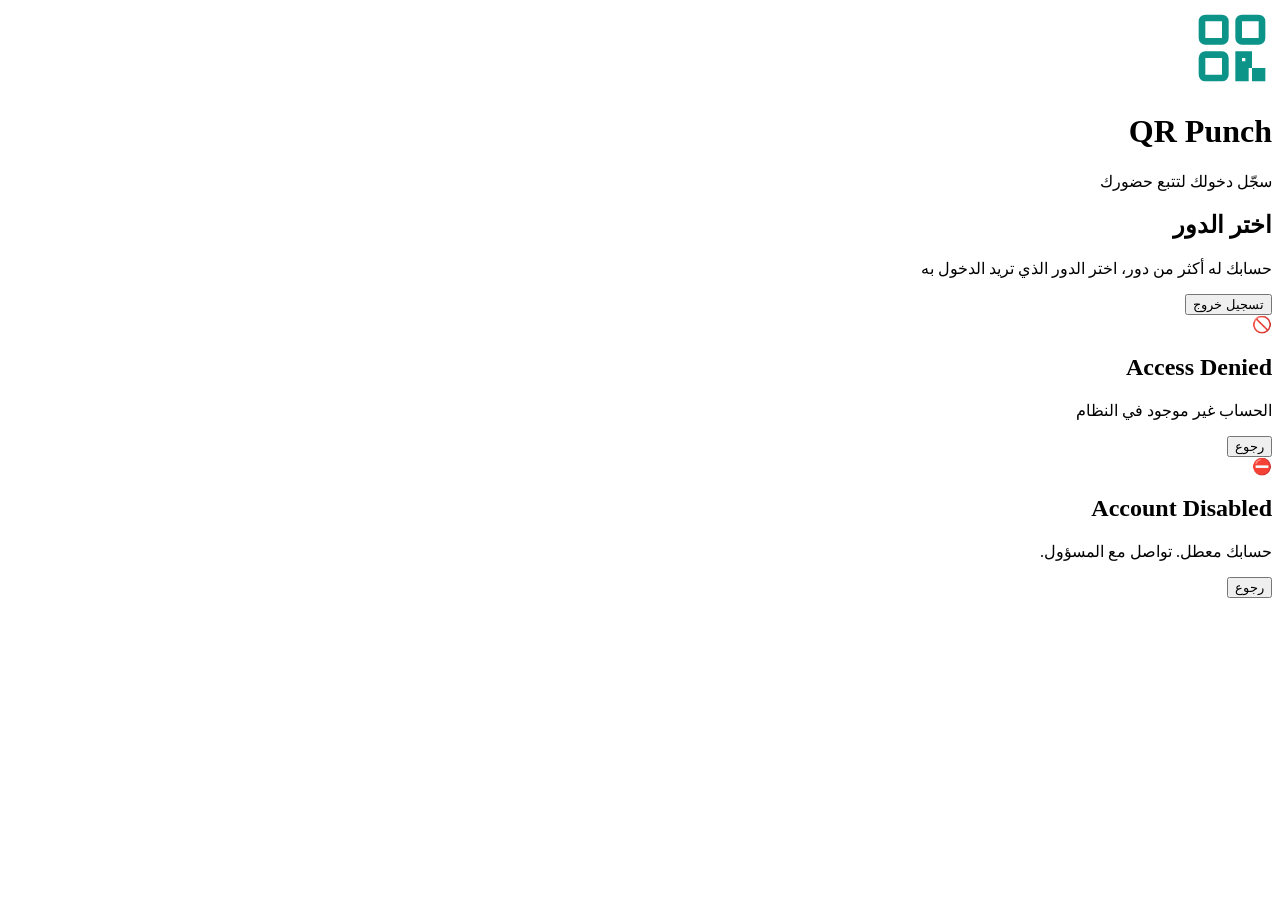
==== index.html @ 3b3a9d01 "Initial frontend" ====
<!DOCTYPE html>
<html lang="ar" dir="rtl">
<head>
  <meta charset="UTF-8" />
  <meta name="viewport" content="width=device-width, initial-scale=1.0" />
  <title>نظام تسجيل الحضور</title>
  <link rel="stylesheet" href="css/style.css" />
  <script src="https://accounts.google.com/gsi/client" async defer></script>
</head>
<body>

  <!-- شاشة تسجيل الدخول -->
  <div id="loginScreen" class="screen active">
    <div class="login-card">
      <div class="logo">
        <svg width="80" height="80" viewBox="0 0 24 24" fill="none" stroke="#0d9488" stroke-width="2">
          <rect x="3" y="3" width="7" height="7" rx="1"/>
          <rect x="14" y="3" width="7" height="7" rx="1"/>
          <rect x="3" y="14" width="7" height="7" rx="1"/>
          <path d="M14 14h3v3h-3zM19 19h2v2h-2zM14 19h2v2h-2z"/>
        </svg>
      </div>
      <h1>QR Punch</h1>
      <p class="subtitle">سجّل دخولك لتتبع حضورك</p>

      <div id="g_id_onload"
           data-client_id=""
           data-callback="handleCredentialResponse"
           data-auto_prompt="false">
      </div>
      <div class="g_id_signin"
           data-type="standard"
           data-size="large"
           data-theme="outline"
           data-text="signin_with"
           data-shape="rectangular"
           data-logo_alignment="left">
      </div>

      <div id="loginMessage" class="message"></div>
    </div>
  </div>

  <!-- شاشة اختيار الدور -->
  <div id="roleScreen" class="screen">
    <div class="role-card">
      <h2>اختر الدور</h2>
      <p class="subtitle">حسابك له أكثر من دور، اختر الدور الذي تريد الدخول به</p>
      <div id="rolesList" class="roles-list"></div>
      <button id="logoutBtn" class="btn-secondary">تسجيل خروج</button>
    </div>
  </div>

  <!-- شاشة رفض الدخول -->
  <div id="deniedScreen" class="screen">
    <div class="denied-card">
      <div class="denied-icon">🚫</div>
      <h2>Access Denied</h2>
      <p id="deniedMessage">الحساب غير موجود في النظام</p>
      <button onclick="location.reload()" class="btn-primary">رجوع</button>
    </div>
  </div>

  <!-- شاشة تعطيل الحساب -->
  <div id="disabledScreen" class="screen">
    <div class="denied-card">
      <div class="denied-icon">⛔</div>
      <h2>Account Disabled</h2>
      <p>حسابك معطل. تواصل مع المسؤول.</p>
      <button onclick="location.reload()" class="btn-primary">رجوع</button>
    </div>
  </div>

  <script src="js/config.js"></script>
  <script src="js/auth.js"></script>
  <script src="js/app.js"></script>
</body>
</html>
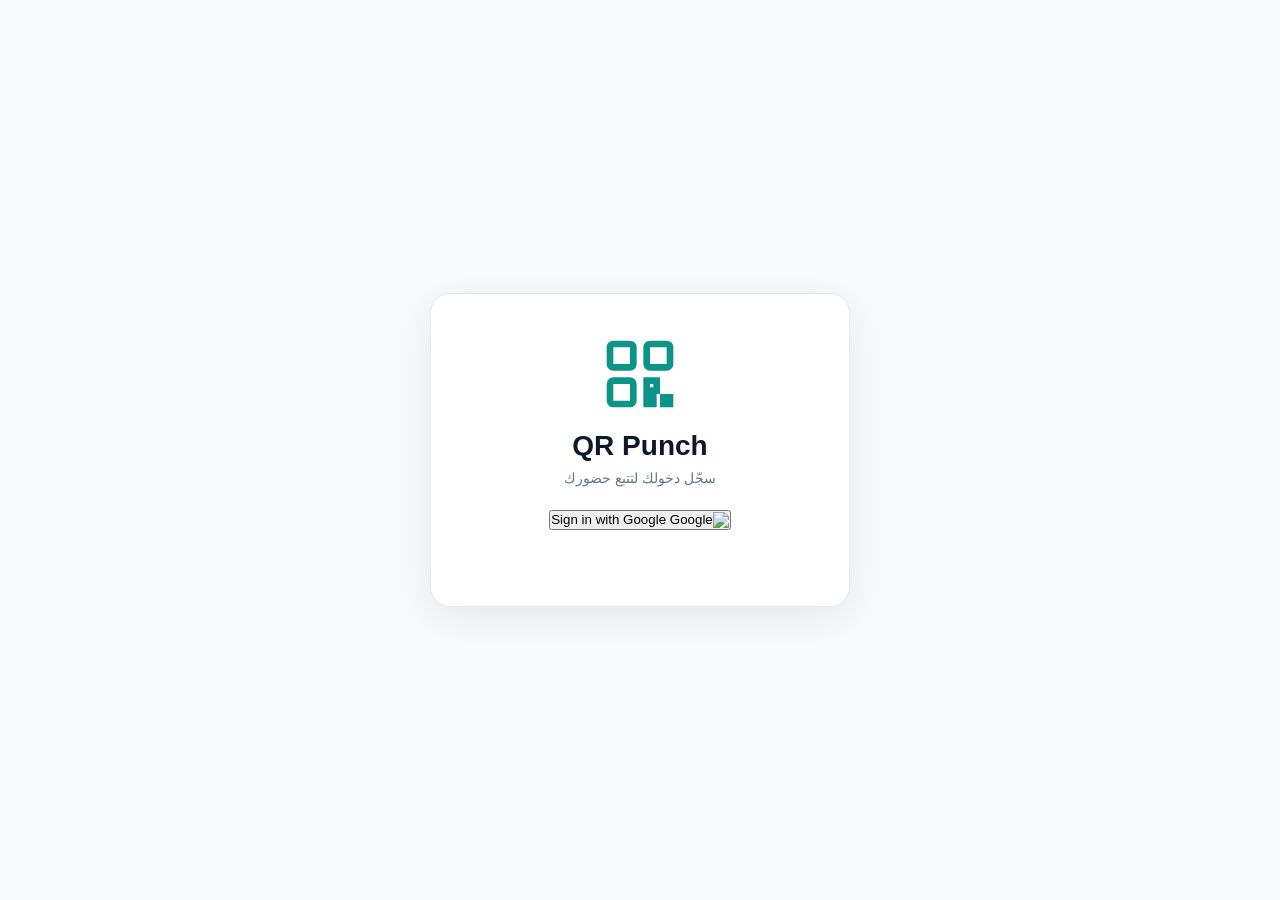
==== commit 68430c31: "Update index.html" ====
--- a/index.html
+++ b/index.html
@@ -4,8 +4,8 @@
   <meta charset="UTF-8" />
   <meta name="viewport" content="width=device-width, initial-scale=1.0" />
   <title>نظام تسجيل الحضور</title>
+  <link rel="icon" href="data:,">
   <link rel="stylesheet" href="css/style.css" />
-  <script src="https://accounts.google.com/gsi/client" async defer></script>
 </head>
 <body>
 
@@ -23,19 +23,10 @@
       <h1>QR Punch</h1>
       <p class="subtitle">سجّل دخولك لتتبع حضورك</p>
 
-      <div id="g_id_onload"
-           data-client_id=""
-           data-callback="handleCredentialResponse"
-           data-auto_prompt="false">
-      </div>
-      <div class="g_id_signin"
-           data-type="standard"
-           data-size="large"
-           data-theme="outline"
-           data-text="signin_with"
-           data-shape="rectangular"
-           data-logo_alignment="left">
-      </div>
+      <button id="googleSignInBtn" class="google-btn">
+        <img src="https://www.gstatic.com/firebasejs/ui/2.0.0/images/auth/google.svg" alt="Google" width="20" height="20">
+        Sign in with Google
+      </button>
 
       <div id="loginMessage" class="message"></div>
     </div>
@@ -71,8 +62,8 @@
     </div>
   </div>
 
-  <script src="js/config.js"></script>
-  <script src="js/auth.js"></script>
-  <script src="js/app.js"></script>
+  <!-- Firebase SDK + Config -->
+  <script type="module" src="js/firebase-config.js"></script>
+  <script type="module" src="js/auth.js"></script>
 </body>
-</html>+</html>
--- a/css/style.css
+++ b/css/style.css
@@ -0,0 +1,159 @@
+:root {
+  --primary: #475569;
+  --primary-hover: #334155;
+  --accent: #0d9488;
+  --bg: #f8fafc;
+  --card-bg: #ffffff;
+  --text: #0f172a;
+  --text-muted: #64748b;
+  --border: #e2e8f0;
+  --sidebar-bg: #1e293b;
+  --sidebar-text: #cbd5e1;
+  --sidebar-active: #475569;
+}
+
+* {
+  box-sizing: border-box;
+  margin: 0;
+  padding: 0;
+  font-family: 'Segoe UI', Tahoma, sans-serif;
+}
+
+body {
+  background: var(--bg);
+  color: var(--text);
+  min-height: 100vh;
+  display: flex;
+  align-items: center;
+  justify-content: center;
+}
+
+.screen {
+  display: none;
+  width: 100%;
+  padding: 20px;
+}
+
+.screen.active {
+  display: flex;
+  justify-content: center;
+  align-items: center;
+}
+
+.login-card, .role-card, .denied-card {
+  background: var(--card-bg);
+  border: 1px solid var(--border);
+  border-radius: 20px;
+  padding: 40px 32px;
+  max-width: 420px;
+  width: 100%;
+  box-shadow: 0 10px 40px rgba(0,0,0,0.08);
+  text-align: center;
+}
+
+.logo {
+  display: flex;
+  justify-content: center;
+  margin-bottom: 16px;
+}
+
+h1 {
+  color: var(--text);
+  font-size: 28px;
+  margin-bottom: 8px;
+}
+
+h2 {
+  color: var(--text);
+  font-size: 22px;
+  margin-bottom: 8px;
+}
+
+.subtitle {
+  color: var(--text-muted);
+  font-size: 14px;
+  margin-bottom: 24px;
+}
+
+.g_id_signin {
+  display: flex;
+  justify-content: center;
+  margin: 20px 0;
+}
+
+.message {
+  margin-top: 16px;
+  font-size: 14px;
+  min-height: 20px;
+}
+
+.message.error {
+  color: #dc2626;
+}
+
+.message.success {
+  color: #059669;
+}
+
+.roles-list {
+  display: flex;
+  flex-direction: column;
+  gap: 12px;
+  margin: 24px 0;
+}
+
+.role-btn {
+  padding: 16px;
+  border: 2px solid var(--border);
+  border-radius: 12px;
+  background: var(--card-bg);
+  cursor: pointer;
+  font-size: 16px;
+  font-weight: 600;
+  color: var(--text);
+  transition: all 0.2s;
+  display: flex;
+  align-items: center;
+  gap: 12px;
+  justify-content: center;
+}
+
+.role-btn:hover {
+  border-color: var(--primary);
+  background: var(--bg);
+  color: var(--primary);
+}
+
+.role-btn .role-icon {
+  font-size: 20px;
+}
+
+.btn-primary, .btn-secondary {
+  padding: 12px 24px;
+  border-radius: 10px;
+  border: none;
+  cursor: pointer;
+  font-size: 15px;
+  font-weight: 600;
+  margin-top: 16px;
+}
+
+.btn-primary {
+  background: var(--primary);
+  color: #fff;
+}
+
+.btn-primary:hover {
+  background: var(--primary-hover);
+}
+
+.btn-secondary {
+  background: var(--bg);
+  color: var(--text);
+  border: 1px solid var(--border);
+}
+
+.denied-icon {
+  font-size: 60px;
+  margin-bottom: 16px;
+}
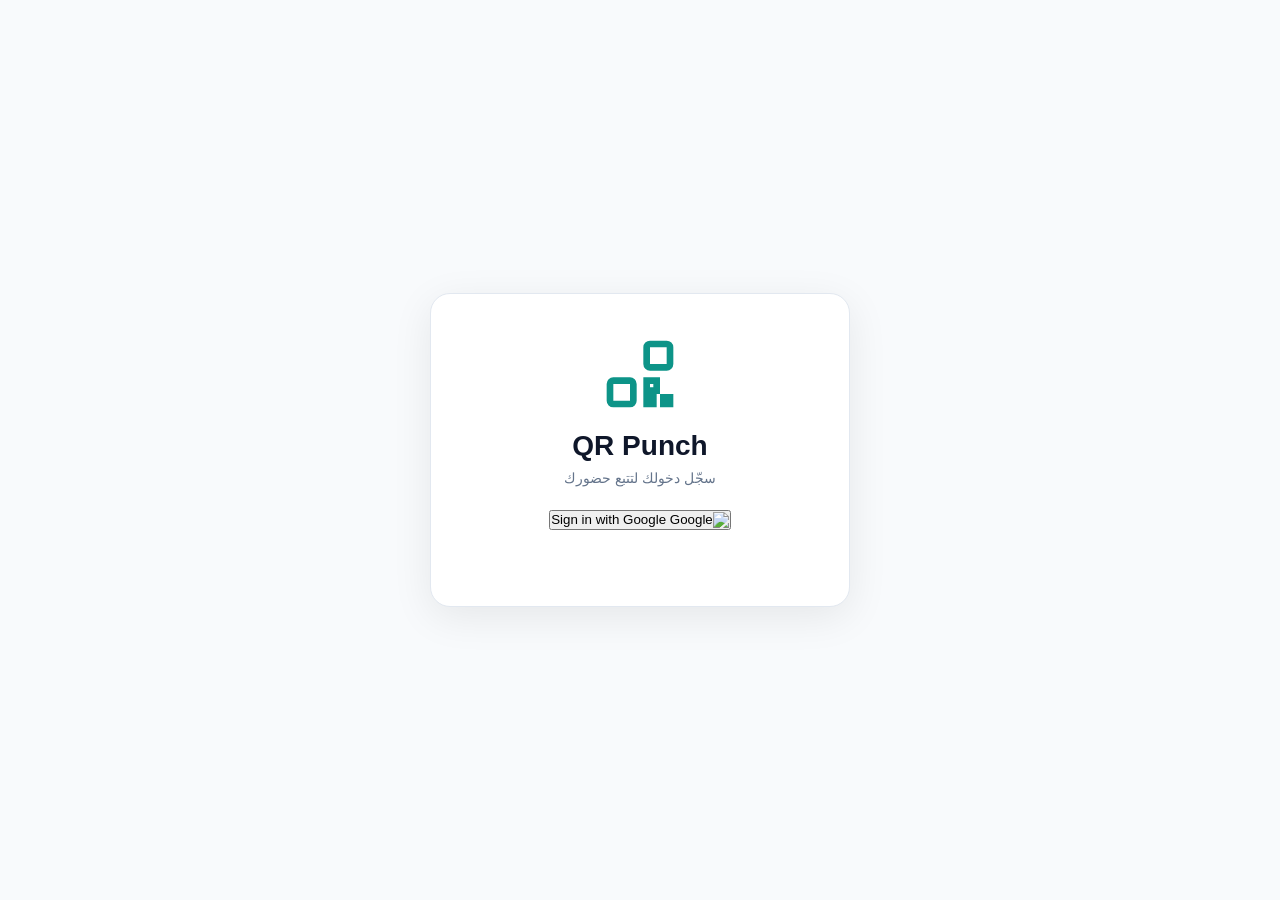
==== commit 5a7cc1eb: "Update index.html" ====
--- a/index.html
+++ b/index.html
@@ -14,7 +14,6 @@
     <div class="login-card">
       <div class="logo">
         <svg width="80" height="80" viewBox="0 0 24 24" fill="none" stroke="#0d9488" stroke-width="2">
-          <rect x="3" y="3" width="7" height="7" rx="1"/>
           <rect x="14" y="3" width="7" height="7" rx="1"/>
           <rect x="3" y="14" width="7" height="7" rx="1"/>
           <path d="M14 14h3v3h-3zM19 19h2v2h-2zM14 19h2v2h-2z"/>
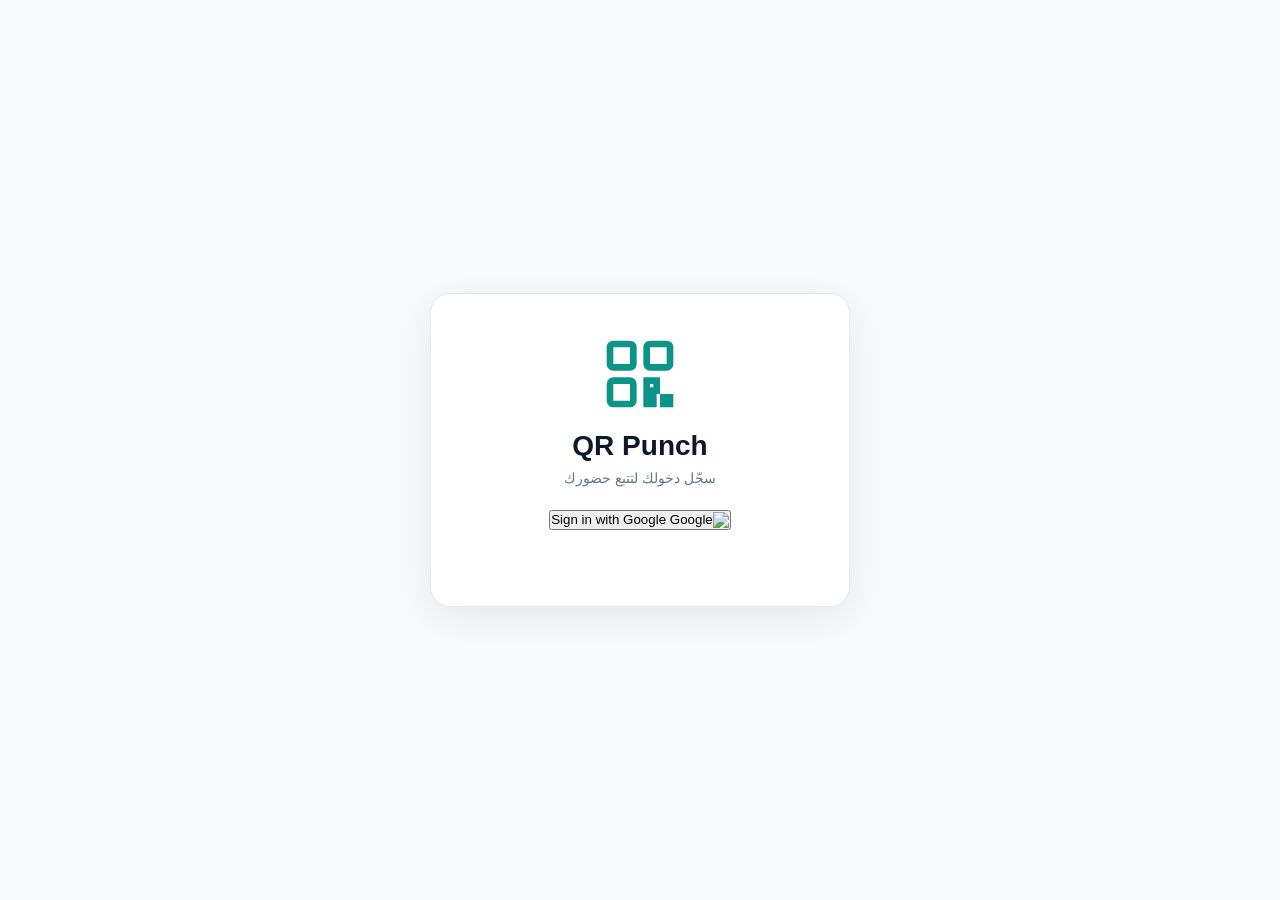
==== commit 6212f026: "step 3.1: Firebase SDK in index.html" ====
--- a/index.html
+++ b/index.html
@@ -14,6 +14,7 @@
     <div class="login-card">
       <div class="logo">
         <svg width="80" height="80" viewBox="0 0 24 24" fill="none" stroke="#0d9488" stroke-width="2">
+          <rect x="3" y="3" width="7" height="7" rx="1"/>
           <rect x="14" y="3" width="7" height="7" rx="1"/>
           <rect x="3" y="14" width="7" height="7" rx="1"/>
           <path d="M14 14h3v3h-3zM19 19h2v2h-2zM14 19h2v2h-2z"/>
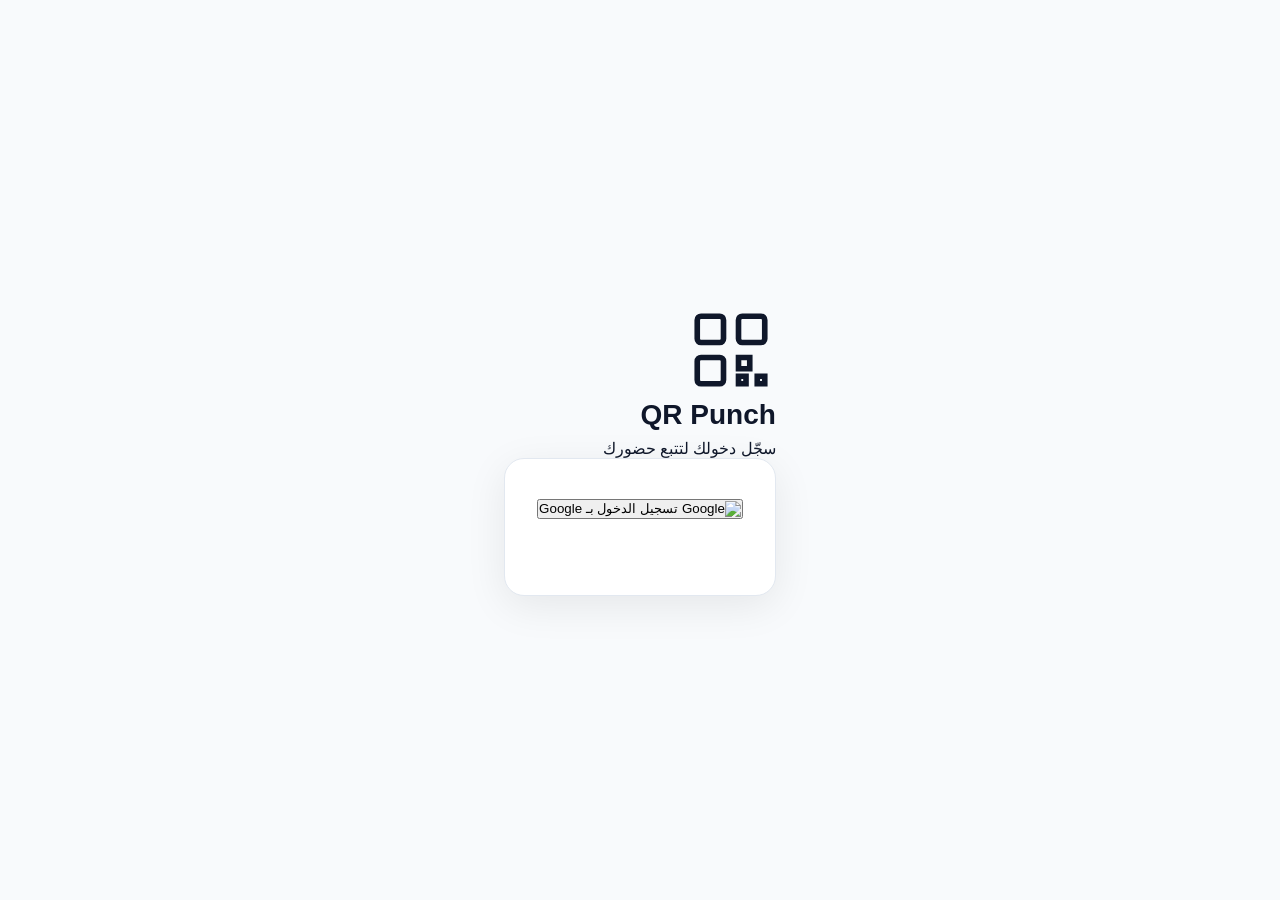
==== commit ceed6338: "Update index.html" ====
--- a/index.html
+++ b/index.html
@@ -9,40 +9,56 @@
 </head>
 <body>
 
-  <!-- شاشة تسجيل الدخول -->
+  <!-- ═══ الخلفية ═══ -->
+  <div class="bg-image" id="bgImage"></div>
+  <div class="bg-overlay"></div>
+
+  <!-- ═══ شاشة تسجيل الدخول ═══ -->
   <div id="loginScreen" class="screen active">
-    <div class="login-card">
-      <div class="logo">
-        <svg width="80" height="80" viewBox="0 0 24 24" fill="none" stroke="#0d9488" stroke-width="2">
-          <rect x="3" y="3" width="7" height="7" rx="1"/>
-          <rect x="14" y="3" width="7" height="7" rx="1"/>
-          <rect x="3" y="14" width="7" height="7" rx="1"/>
-          <path d="M14 14h3v3h-3zM19 19h2v2h-2zM14 19h2v2h-2z"/>
-        </svg>
+    <div class="login-wrapper">
+
+      <!-- ═══ اللوجو + اسم المؤسسة ═══ -->
+      <div class="brand-area">
+        <div class="brand-logo" id="brandLogo">
+          <!-- اللوجو الافتراضي (SVG) — يتشال لو في لوجو من الإعدادات -->
+          <svg width="90" height="90" viewBox="0 0 24 24" fill="none" stroke="currentColor" stroke-width="1.5" class="default-logo">
+            <rect x="3" y="3" width="7" height="7" rx="1"/>
+            <rect x="14" y="3" width="7" height="7" rx="1"/>
+            <rect x="3" y="14" width="7" height="7" rx="1"/>
+            <path d="M14 14h3v3h-3zM19 19h2v2h-2zM14 19h2v2h-2z"/>
+          </svg>
+        </div>
+        <h1 class="brand-name" id="brandName">QR Punch</h1>
+        <p class="brand-subtitle" id="brandSubtitle">سجّل دخولك لتتبع حضورك</p>
       </div>
-      <h1>QR Punch</h1>
-      <p class="subtitle">سجّل دخولك لتتبع حضورك</p>
 
-      <button id="googleSignInBtn" class="google-btn">
-        <img src="https://www.gstatic.com/firebasejs/ui/2.0.0/images/auth/google.svg" alt="Google" width="20" height="20">
-        Sign in with Google
-      </button>
+      <!-- ═══ كارت تسجيل الدخول ═══ -->
+      <div class="login-card">
+        <button id="googleSignInBtn" class="google-btn">
+          <img src="https://www.gstatic.com/firebasejs/ui/2.0.0/images/auth/google.svg" alt="Google" width="20" height="20">
+          <span>تسجيل الدخول بـ Google</span>
+        </button>
 
-      <div id="loginMessage" class="message"></div>
+        <div id="loginMessage" class="message"></div>
+      </div>
+
+      <!-- ═══ Footer ═══ -->
+      <p class="page-footer" id="pageFooter"></p>
+
     </div>
   </div>
 
-  <!-- شاشة اختيار الدور -->
+  <!-- ═══ شاشة اختيار الدور/الواجهة ═══ -->
   <div id="roleScreen" class="screen">
     <div class="role-card">
-      <h2>اختر الدور</h2>
-      <p class="subtitle">حسابك له أكثر من دور، اختر الدور الذي تريد الدخول به</p>
+      <h2>اختر الواجهة</h2>
+      <p class="subtitle">حسابك له أكثر من واجهة، اختر الواجهة التي تريد الدخول بها</p>
       <div id="rolesList" class="roles-list"></div>
       <button id="logoutBtn" class="btn-secondary">تسجيل خروج</button>
     </div>
   </div>
 
-  <!-- شاشة رفض الدخول -->
+  <!-- ═══ شاشة رفض الدخول ═══ -->
   <div id="deniedScreen" class="screen">
     <div class="denied-card">
       <div class="denied-icon">🚫</div>
@@ -52,7 +68,7 @@
     </div>
   </div>
 
-  <!-- شاشة تعطيل الحساب -->
+  <!-- ═══ شاشة تعطيل الحساب ═══ -->
   <div id="disabledScreen" class="screen">
     <div class="denied-card">
       <div class="denied-icon">⛔</div>
@@ -62,8 +78,102 @@
     </div>
   </div>
 
-  <!-- Firebase SDK + Config -->
+  <!-- ═══ Firebase SDK + Config ═══ -->
   <script type="module" src="js/firebase-config.js"></script>
+
+  <!-- ═══ Pre-Auth Settings Loader ═══ -->
+  <script type="module">
+    import { db, COLLECTIONS, SETTINGS_DOC } from './js/firebase-config.js';
+    import { doc, getDoc } from 'https://www.gstatic.com/firebasejs/10.13.0/firebase-firestore.js';
+
+    // ⚡ القيم الافتراضية
+    const DEFAULTS = {
+      SystemName: 'QR Punch',
+      OrganizationName: '',
+      Subtitle: 'سجّل دخولك لتتبع حضورك',
+      LogoUrl: '',
+      BgImageUrl: '',
+      FooterText: ''
+    };
+
+    async function loadPublicSettings() {
+      let settings = { ...DEFAULTS };
+
+      try {
+        const settingsRef = doc(db, COLLECTIONS.SETTINGS, SETTINGS_DOC);
+        const snap = await getDoc(settingsRef);
+
+        if (snap.exists()) {
+          const data = snap.data();
+          settings = {
+            SystemName: data.SystemName || DEFAULTS.SystemName,
+            OrganizationName: data.OrganizationName || '',
+            Subtitle: data.LoginSubtitle || DEFAULTS.Subtitle,
+            LogoUrl: data.ThemeLogoUrl || '',
+            BgImageUrl: data.ThemeBgImageUrl || '',
+            FooterText: data.FooterText || ''
+          };
+        }
+      } catch (err) {
+        console.warn('⚠️ Could not load settings:', err.message);
+      }
+
+      applySettings(settings);
+    }
+
+    function applySettings(s) {
+      // ═══ Title ═══
+      document.title = s.SystemName || DEFAULTS.SystemName;
+
+      // ═══ Logo ═══
+      const brandLogo = document.getElementById('brandLogo');
+      if (brandLogo) {
+        if (s.LogoUrl) {
+          brandLogo.innerHTML = `<img src="${s.LogoUrl}" alt="Logo" class="logo-image" />`;
+          brandLogo.classList.add('has-image');
+        } else {
+          brandLogo.classList.remove('has-image');
+        }
+      }
+
+      // ═══ Name ═══
+      const brandName = document.getElementById('brandName');
+      if (brandName) {
+        // ⚡ اسم المؤسسة لو موجود، وإلا اسم النظام
+        brandName.textContent = s.OrganizationName || s.SystemName || DEFAULTS.SystemName;
+      }
+
+      // ═══ Subtitle ═══
+      const brandSubtitle = document.getElementById('brandSubtitle');
+      if (brandSubtitle) {
+        brandSubtitle.textContent = s.Subtitle || DEFAULTS.Subtitle;
+      }
+
+      // ═══ Background ═══
+      const bgImage = document.getElementById('bgImage');
+      if (bgImage && s.BgImageUrl) {
+        bgImage.style.backgroundImage = `url('${s.BgImageUrl}')`;
+        bgImage.classList.add('has-image');
+      }
+
+      // ═══ Footer ═══
+      const pageFooter = document.getElementById('pageFooter');
+      if (pageFooter) {
+        if (s.FooterText) {
+          pageFooter.textContent = s.FooterText;
+        } else if (s.OrganizationName) {
+          pageFooter.textContent = `© ${new Date().getFullYear()} ${s.OrganizationName}`;
+        } else {
+          pageFooter.textContent = '';
+        }
+      }
+    }
+
+    // ⚡ نفّذ بمجرد ما الصفحة تفتح
+    loadPublicSettings();
+  </script>
+
+  <!-- ═══ Auth Logic ═══ -->
   <script type="module" src="js/auth.js"></script>
 </body>
 </html>
--- a/css/style.css
+++ b/css/style.css
@@ -157,3 +157,26 @@
   font-size: 60px;
   margin-bottom: 16px;
 }
+@media (max-width: 768px) {
+  .login-card,
+  .role-card,
+  .denied-card {
+    padding: 24px 20px;
+    margin: 16px;
+    max-width: 100%;
+  }
+
+  h1 {
+    font-size: 22px;
+  }
+
+  h2 {
+    font-size: 18px;
+  }
+
+  .google-btn {
+    width: 100%;
+    font-size: 14px;
+    padding: 12px 16px;
+  }
+}
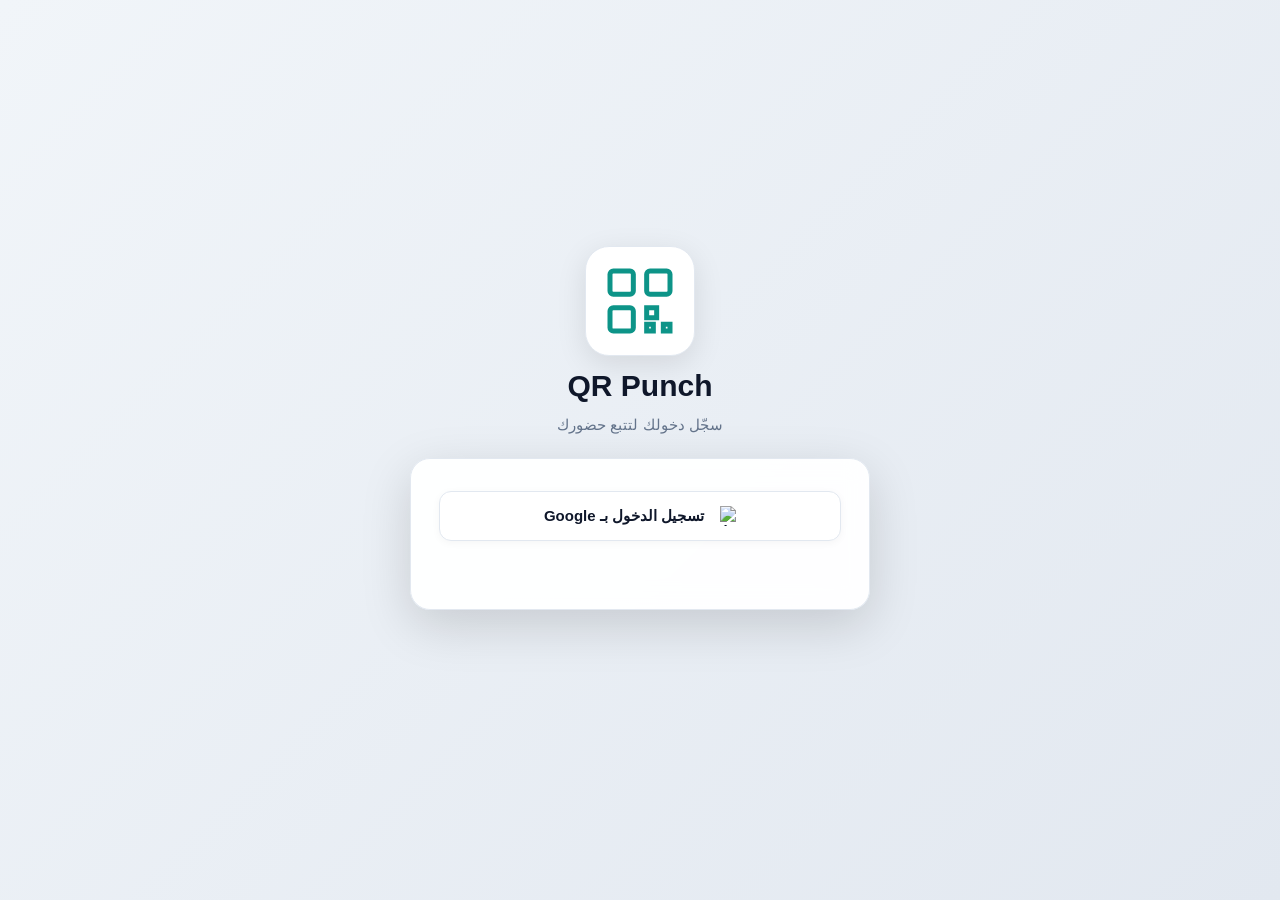
==== commit feccd2f3: "Enhance logo display settings in index.html Added logo size and shape settings for improved branding" ====
--- a/index.html
+++ b/index.html
@@ -103,7 +103,7 @@
         const settingsRef = doc(db, COLLECTIONS.SETTINGS, SETTINGS_DOC);
         const snap = await getDoc(settingsRef);
 
-        if (snap.exists()) {
+               if (snap.exists()) {
           const data = snap.data();
           settings = {
             SystemName: data.SystemName || DEFAULTS.SystemName,
@@ -111,7 +111,11 @@
             Subtitle: data.LoginSubtitle || DEFAULTS.Subtitle,
             LogoUrl: data.ThemeLogoUrl || '',
             BgImageUrl: data.ThemeBgImageUrl || '',
-            FooterText: data.FooterText || ''
+            FooterText: data.FooterText || '',
+
+            // ⚡ إعدادات عرض اللوجو
+            LogoSizeLogin: Number(data.LogoSizeLogin) || 90,
+            LogoShape: data.LogoShape || 'square'
           };
         }
       } catch (err) {
@@ -125,12 +129,28 @@
       // ═══ Title ═══
       document.title = s.SystemName || DEFAULTS.SystemName;
 
-      // ═══ Logo ═══
+            // ═══ Logo ═══
       const brandLogo = document.getElementById('brandLogo');
       if (brandLogo) {
         if (s.LogoUrl) {
-          brandLogo.innerHTML = `<img src="${s.LogoUrl}" alt="Logo" class="logo-image" />`;
+          const logoSize = Number(s.LogoSizeLogin) || 90;
+          const shape = s.LogoShape || 'square';
+
+          // ⚡ للـLogin بنستخدم قيم أكبر شوية من الـSidebar
+          const borderRadius = {
+            square: '20px',
+            circle: '50%',
+            rounded: '32px',
+            original: '0'
+          }[shape] || '20px';
+
+          brandLogo.innerHTML = `<img src="${s.LogoUrl}" alt="Logo" class="logo-image" style="width:${logoSize}px;height:${logoSize}px;border-radius:${borderRadius};object-fit:contain;" />`;
           brandLogo.classList.add('has-image');
+
+          // ⚡ عدّل حجم الـWrapper
+          brandLogo.style.width = (logoSize + 20) + 'px';
+          brandLogo.style.height = (logoSize + 20) + 'px';
+          brandLogo.style.borderRadius = borderRadius;
         } else {
           brandLogo.classList.remove('has-image');
         }
--- a/css/style.css
+++ b/css/style.css
@@ -1,3 +1,7 @@
+/* ═══════════════════════════════════════════════════════
+   Global Reset + Variables
+   ═══════════════════════════════════════════════════════ */
+
 :root {
   --primary: #475569;
   --primary-hover: #334155;
@@ -10,6 +14,9 @@
   --sidebar-bg: #1e293b;
   --sidebar-text: #cbd5e1;
   --sidebar-active: #475569;
+
+  --overlay-opacity: 0.55;
+  --card-blur: 12px;
 }
 
 * {
@@ -19,6 +26,10 @@
   font-family: 'Segoe UI', Tahoma, sans-serif;
 }
 
+/* ═══════════════════════════════════════════════════════
+   Body + Background
+   ═══════════════════════════════════════════════════════ */
+
 body {
   background: var(--bg);
   color: var(--text);
@@ -26,73 +37,312 @@
   display: flex;
   align-items: center;
   justify-content: center;
-}
+  position: relative;
+  overflow-x: hidden;
+}
+
+/* ═══ Background Image ═══ */
+.bg-image {
+  position: fixed;
+  top: 0;
+  left: 0;
+  right: 0;
+  bottom: 0;
+  background-size: cover;
+  background-position: center;
+  background-repeat: no-repeat;
+  background-attachment: fixed;
+  z-index: -2;
+  opacity: 0;
+  transition: opacity 0.8s ease;
+}
+
+.bg-image.has-image {
+  opacity: 1;
+}
+
+/* ═══ Overlay ═══ */
+.bg-overlay {
+  position: fixed;
+  top: 0;
+  left: 0;
+  right: 0;
+  bottom: 0;
+  background: linear-gradient(
+    135deg,
+    rgba(15, 23, 42, 0.7) 0%,
+    rgba(30, 41, 59, 0.5) 100%
+  );
+  z-index: -1;
+  opacity: 0;
+  transition: opacity 0.8s ease;
+  pointer-events: none;
+}
+
+/* ═══ لما فيه صورة → فعّل الـOverlay ═══ */
+body:has(.bg-image.has-image) .bg-overlay {
+  opacity: 1;
+}
+
+/* ═══ لما مفيش صورة → نلغي الـOverlay وندي gradient جميل ═══ */
+/* ⚡ اللوجين بس — مش للداشبورد */
+body:not(.dashboard-body):not(:has(.bg-image.has-image)) {
+  background: linear-gradient(135deg, #f1f5f9 0%, #e2e8f0 100%);
+}
+
+/* ═══════════════════════════════════════════════════════
+   Screens
+   ═══════════════════════════════════════════════════════ */
 
 .screen {
   display: none;
   width: 100%;
   padding: 20px;
+  position: relative;
+  z-index: 1;
 }
 
 .screen.active {
   display: flex;
   justify-content: center;
   align-items: center;
-}
-
-.login-card, .role-card, .denied-card {
+  animation: fadeInScreen 0.4s ease;
+}
+
+@keyframes fadeInScreen {
+  from { opacity: 0; transform: translateY(20px); }
+  to { opacity: 1; transform: translateY(0); }
+}
+
+/* ═══════════════════════════════════════════════════════
+   Login Wrapper (Brand + Card + Footer)
+   ═══════════════════════════════════════════════════════ */
+
+.login-wrapper {
+  display: flex;
+  flex-direction: column;
+  align-items: center;
+  gap: 24px;
+  width: 100%;
+  max-width: 460px;
+}
+
+/* ═══════════════════════════════════════════════════════
+   Brand Area (Logo + Name + Subtitle)
+   ═══════════════════════════════════════════════════════ */
+
+.brand-area {
+  text-align: center;
+  display: flex;
+  flex-direction: column;
+  align-items: center;
+  gap: 12px;
+  width: 100%;
+  animation: fadeInBrand 0.6s ease;
+}
+
+@keyframes fadeInBrand {
+  from { opacity: 0; transform: translateY(-15px); }
+  to { opacity: 1; transform: translateY(0); }
+}
+
+/* ═══ Logo ═══ */
+.brand-logo {
+  width: 110px;
+  height: 110px;
+  display: flex;
+  align-items: center;
+  justify-content: center;
+  border-radius: 24px;
+  background: var(--card-bg);
+  border: 1px solid var(--border);
+  box-shadow: 0 8px 30px rgba(0, 0, 0, 0.1);
+  color: var(--accent);
+  overflow: hidden;
+  transition: all 0.3s ease;
+  padding: 14px;
+}
+
+.brand-logo.has-image {
+  background: transparent;
+  border-color: transparent;
+  box-shadow: none;
+  padding: 0;
+}
+
+.brand-logo .logo-image {
+  width: 100%;
+  height: 100%;
+  object-fit: contain;
+  filter: drop-shadow(0 8px 20px rgba(0, 0, 0, 0.2));
+}
+
+.brand-logo .default-logo {
+  color: var(--accent);
+}
+
+/* ═══ Name ═══ */
+.brand-name {
+  color: #ffffff;
+  font-size: 30px;
+  font-weight: 800;
+  line-height: 1.2;
+  text-shadow: 0 2px 12px rgba(0, 0, 0, 0.4);
+  margin: 0;
+  word-break: break-word;
+}
+
+/* ═══ Subtitle ═══ */
+.brand-subtitle {
+  color: rgba(255, 255, 255, 0.85);
+  font-size: 15px;
+  font-weight: 500;
+  text-shadow: 0 1px 6px rgba(0, 0, 0, 0.3);
+  margin: 0;
+  max-width: 400px;
+}
+
+/* ═══ لو مفيش صورة خلفية → ألوان مختلفة ═══ */
+body:not(:has(.bg-image.has-image)) .brand-name {
+  color: var(--text);
+  text-shadow: none;
+}
+
+body:not(:has(.bg-image.has-image)) .brand-subtitle {
+  color: var(--text-muted);
+  text-shadow: none;
+}
+
+body:not(:has(.bg-image.has-image)) .brand-logo {
+  background: var(--card-bg);
+  border-color: var(--border);
+}
+
+/* ═══════════════════════════════════════════════════════
+   Login Card
+   ═══════════════════════════════════════════════════════ */
+
+.login-card {
+  background: rgba(255, 255, 255, 0.95);
+  border: 1px solid var(--border);
+  border-radius: 20px;
+  padding: 32px 28px;
+  width: 100%;
+  box-shadow: 0 15px 50px rgba(0, 0, 0, 0.15);
+  text-align: center;
+  animation: fadeInCard 0.5s ease 0.15s backwards;
+  backdrop-filter: blur(var(--card-blur));
+}
+
+body:has(.bg-image.has-image) .login-card {
+  background: rgba(255, 255, 255, 0.9);
+}
+
+@keyframes fadeInCard {
+  from { opacity: 0; transform: scale(0.95); }
+  to { opacity: 1; transform: scale(1); }
+}
+
+/* ═══════════════════════════════════════════════════════
+   Google Sign-in Button
+   ═══════════════════════════════════════════════════════ */
+
+.google-btn {
+  display: flex;
+  align-items: center;
+  justify-content: center;
+  gap: 12px;
+  width: 100%;
+  padding: 14px 20px;
+  background: var(--card-bg);
+  border: 1px solid var(--border);
+  border-radius: 12px;
+  cursor: pointer;
+  font-size: 15px;
+  font-weight: 700;
+  color: var(--text);
+  font-family: inherit;
+  transition: all 0.25s ease;
+  box-shadow: 0 2px 8px rgba(0, 0, 0, 0.04);
+}
+
+.google-btn:hover:not(:disabled) {
+  border-color: var(--primary);
+  background: var(--bg);
+  transform: translateY(-2px);
+  box-shadow: 0 6px 20px rgba(0, 0, 0, 0.1);
+}
+
+.google-btn:active:not(:disabled) {
+  transform: translateY(0);
+}
+
+.google-btn:disabled {
+  opacity: 0.6;
+  cursor: not-allowed;
+}
+
+/* ═══════════════════════════════════════════════════════
+   Messages
+   ═══════════════════════════════════════════════════════ */
+
+.message {
+  margin-top: 16px;
+  font-size: 14px;
+  min-height: 20px;
+  font-weight: 500;
+}
+
+.message.error {
+  color: #dc2626;
+}
+
+.message.success {
+  color: #059669;
+}
+
+/* ═══════════════════════════════════════════════════════
+   Page Footer
+   ═══════════════════════════════════════════════════════ */
+
+.page-footer {
+  color: rgba(255, 255, 255, 0.7);
+  font-size: 13px;
+  text-align: center;
+  text-shadow: 0 1px 4px rgba(0, 0, 0, 0.3);
+  min-height: 20px;
+}
+
+body:not(:has(.bg-image.has-image)) .page-footer {
+  color: var(--text-muted);
+  text-shadow: none;
+}
+
+/* ═══════════════════════════════════════════════════════
+   Role Card (Screen 2)
+   ═══════════════════════════════════════════════════════ */
+
+.role-card {
   background: var(--card-bg);
   border: 1px solid var(--border);
   border-radius: 20px;
   padding: 40px 32px;
-  max-width: 420px;
-  width: 100%;
-  box-shadow: 0 10px 40px rgba(0,0,0,0.08);
+  max-width: 460px;
+  width: 100%;
+  box-shadow: 0 10px 40px rgba(0, 0, 0, 0.1);
   text-align: center;
 }
 
-.logo {
-  display: flex;
-  justify-content: center;
-  margin-bottom: 16px;
-}
-
-h1 {
-  color: var(--text);
-  font-size: 28px;
-  margin-bottom: 8px;
-}
-
-h2 {
+.role-card h2 {
   color: var(--text);
   font-size: 22px;
   margin-bottom: 8px;
 }
 
-.subtitle {
+.role-card .subtitle {
   color: var(--text-muted);
   font-size: 14px;
   margin-bottom: 24px;
-}
-
-.g_id_signin {
-  display: flex;
-  justify-content: center;
-  margin: 20px 0;
-}
-
-.message {
-  margin-top: 16px;
-  font-size: 14px;
-  min-height: 20px;
-}
-
-.message.error {
-  color: #dc2626;
-}
-
-.message.success {
-  color: #059669;
 }
 
 .roles-list {
@@ -111,6 +361,7 @@
   font-size: 16px;
   font-weight: 600;
   color: var(--text);
+  font-family: inherit;
   transition: all 0.2s;
   display: flex;
   align-items: center;
@@ -122,20 +373,28 @@
   border-color: var(--primary);
   background: var(--bg);
   color: var(--primary);
+  transform: translateY(-2px);
 }
 
 .role-btn .role-icon {
   font-size: 20px;
 }
 
-.btn-primary, .btn-secondary {
+/* ═══════════════════════════════════════════════════════
+   Buttons
+   ═══════════════════════════════════════════════════════ */
+
+.btn-primary,
+.btn-secondary {
   padding: 12px 24px;
   border-radius: 10px;
   border: none;
   cursor: pointer;
   font-size: 15px;
   font-weight: 600;
+  font-family: inherit;
   margin-top: 16px;
+  transition: all 0.2s ease;
 }
 
 .btn-primary {
@@ -145,38 +404,101 @@
 
 .btn-primary:hover {
   background: var(--primary-hover);
+  transform: translateY(-1px);
 }
 
 .btn-secondary {
   background: var(--bg);
   color: var(--text);
   border: 1px solid var(--border);
+}
+
+.btn-secondary:hover {
+  background: var(--border);
+}
+
+/* ═══════════════════════════════════════════════════════
+   Denied / Disabled Cards
+   ═══════════════════════════════════════════════════════ */
+
+.denied-card {
+  background: var(--card-bg);
+  border: 1px solid var(--border);
+  border-radius: 20px;
+  padding: 40px 32px;
+  max-width: 420px;
+  width: 100%;
+  box-shadow: 0 10px 40px rgba(0, 0, 0, 0.1);
+  text-align: center;
+}
+
+.denied-card h2 {
+  color: var(--text);
+  font-size: 22px;
+  margin-bottom: 8px;
+}
+
+.denied-card p {
+  color: var(--text-muted);
+  font-size: 14px;
 }
 
 .denied-icon {
   font-size: 60px;
   margin-bottom: 16px;
 }
+
+/* ═══════════════════════════════════════════════════════
+   Responsive
+   ═══════════════════════════════════════════════════════ */
+
 @media (max-width: 768px) {
+  .login-wrapper {
+    gap: 18px;
+    max-width: 100%;
+  }
+
+  .brand-logo {
+    width: 90px;
+    height: 90px;
+    border-radius: 20px;
+    padding: 12px;
+  }
+
+  .brand-name {
+    font-size: 24px;
+  }
+
+  .brand-subtitle {
+    font-size: 13px;
+  }
+
   .login-card,
   .role-card,
   .denied-card {
     padding: 24px 20px;
-    margin: 16px;
     max-width: 100%;
-  }
-
-  h1 {
-    font-size: 22px;
-  }
-
-  h2 {
-    font-size: 18px;
+    border-radius: 16px;
   }
 
   .google-btn {
-    width: 100%;
+    padding: 12px 16px;
     font-size: 14px;
-    padding: 12px 16px;
-  }
-}
+  }
+
+  .page-footer {
+    font-size: 12px;
+  }
+}
+
+@media (max-width: 400px) {
+  .brand-logo {
+    width: 80px;
+    height: 80px;
+    padding: 10px;
+  }
+
+  .brand-name {
+    font-size: 20px;
+  }
+}
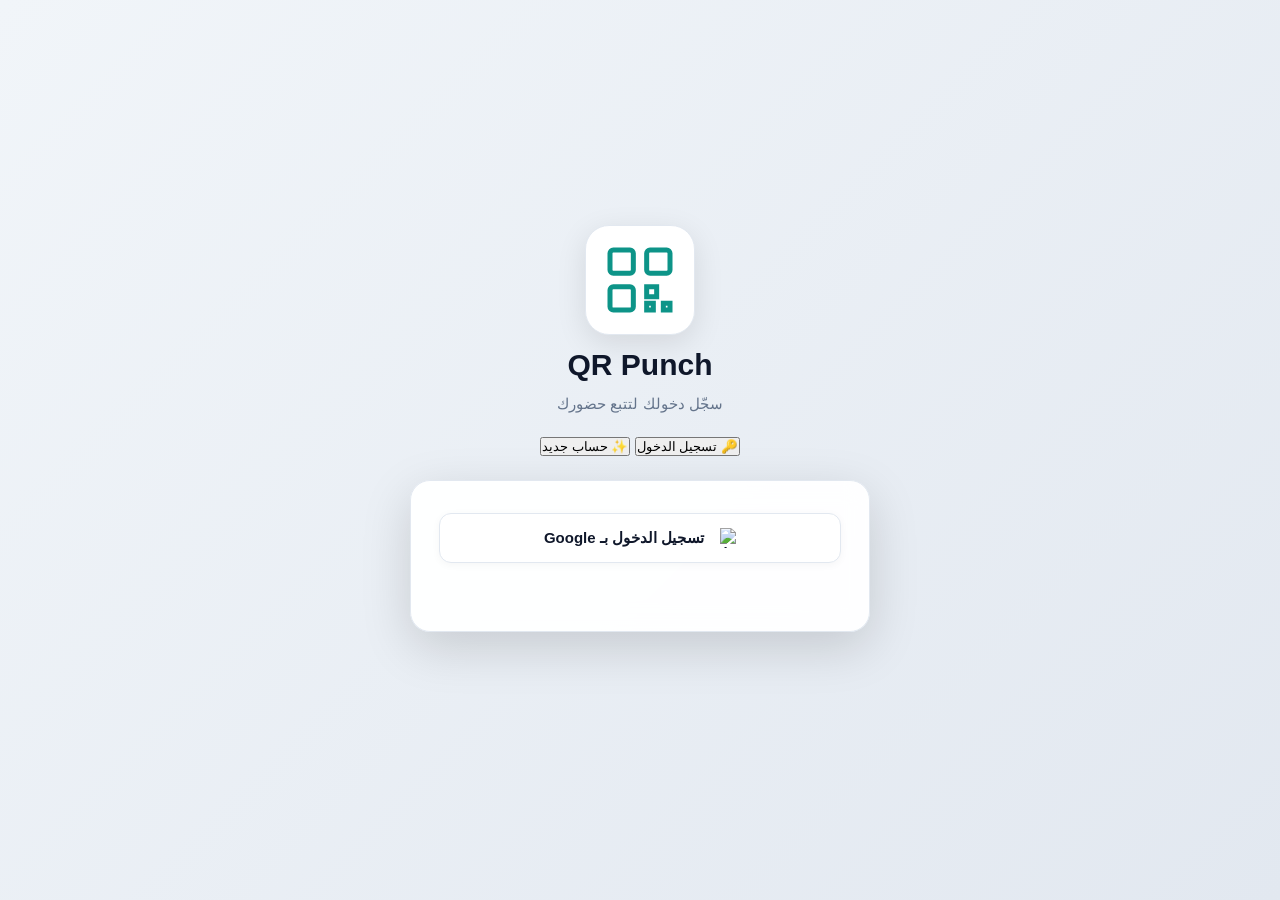
==== commit 0f0b0e55: "Refactor login and signup sections in index.html" ====
--- a/index.html
+++ b/index.html
@@ -5,6 +5,15 @@
   <meta name="viewport" content="width=device-width, initial-scale=1.0" />
   <title>نظام تسجيل الحضور</title>
   <link rel="icon" href="data:,">
+
+  <!-- ═══ PWA ═══ -->
+  <meta name="theme-color" content="#2563eb" />
+  <meta name="mobile-web-app-capable" content="yes" />
+  <meta name="apple-mobile-web-app-capable" content="yes" />
+  <meta name="apple-mobile-web-app-status-bar-style" content="black-translucent" />
+  <meta name="apple-mobile-web-app-title" content="الحضور" />
+  <link rel="manifest" href="manifest.json" />
+
   <link rel="stylesheet" href="css/style.css" />
 </head>
 <body>
@@ -13,14 +22,13 @@
   <div class="bg-image" id="bgImage"></div>
   <div class="bg-overlay"></div>
 
-  <!-- ═══ شاشة تسجيل الدخول ═══ -->
+  <!-- ═══ شاشة تسجيل الدخول / التسجيل ═══ -->
   <div id="loginScreen" class="screen active">
     <div class="login-wrapper">
 
       <!-- ═══ اللوجو + اسم المؤسسة ═══ -->
       <div class="brand-area">
         <div class="brand-logo" id="brandLogo">
-          <!-- اللوجو الافتراضي (SVG) — يتشال لو في لوجو من الإعدادات -->
           <svg width="90" height="90" viewBox="0 0 24 24" fill="none" stroke="currentColor" stroke-width="1.5" class="default-logo">
             <rect x="3" y="3" width="7" height="7" rx="1"/>
             <rect x="14" y="3" width="7" height="7" rx="1"/>
@@ -32,14 +40,128 @@
         <p class="brand-subtitle" id="brandSubtitle">سجّل دخولك لتتبع حضورك</p>
       </div>
 
-      <!-- ═══ كارت تسجيل الدخول ═══ -->
-      <div class="login-card">
+      <!-- ═══ التابات: تسجيل دخول / حساب جديد ═══ -->
+      <div class="auth-tabs">
+        <button class="auth-tab active" data-tab="login" id="tabLoginBtn">🔑 تسجيل الدخول</button>
+        <button class="auth-tab" data-tab="signup" id="tabSignupBtn">✨ حساب جديد</button>
+      </div>
+
+      <!-- ═══ تاب تسجيل الدخول ═══ -->
+      <div class="login-card auth-panel" id="loginPanel">
         <button id="googleSignInBtn" class="google-btn">
           <img src="https://www.gstatic.com/firebasejs/ui/2.0.0/images/auth/google.svg" alt="Google" width="20" height="20">
           <span>تسجيل الدخول بـ Google</span>
         </button>
 
         <div id="loginMessage" class="message"></div>
+      </div>
+
+      <!-- ═══ تاب التسجيل (Sign Up) ═══ -->
+      <div class="login-card auth-panel" id="signupPanel" style="display:none;">
+
+        <!-- ═══ خطوة 1: تأكيد الإيميل عبر Google ═══ -->
+        <div id="signupStep1" class="signup-step active">
+          <div class="signup-step-header">
+            <span class="signup-step-num">1</span>
+            <div>
+              <h3 class="signup-step-title">تأكيد البريد الإلكتروني</h3>
+              <p class="signup-step-desc">سجّل دخولك بـ Google أولاً للتأكد من إيميلك</p>
+            </div>
+          </div>
+
+          <button id="googleSignUpBtn" class="google-btn">
+            <img src="https://www.gstatic.com/firebasejs/ui/2.0.0/images/auth/google.svg" alt="Google" width="20" height="20">
+            <span>تأكيد البريد بـ Google</span>
+          </button>
+
+          <div id="signupMessage1" class="message"></div>
+        </div>
+
+        <!-- ═══ خطوة 2: تعبئة البيانات ═══ -->
+        <div id="signupStep2" class="signup-step">
+          <div class="signup-step-header">
+            <span class="signup-step-num">2</span>
+            <div>
+              <h3 class="signup-step-title">بيانات التسجيل</h3>
+              <p class="signup-step-desc" id="signupConfirmedEmail">-</p>
+            </div>
+          </div>
+
+          <form id="signupForm" onsubmit="return false;">
+            <div class="form-grid-2">
+              <div class="form-row">
+                <label>الاسم الأول *</label>
+                <input type="text" id="su_FirstName" placeholder="محمد" required />
+              </div>
+              <div class="form-row">
+                <label>الاسم الثاني *</label>
+                <input type="text" id="su_SecondName" placeholder="أحمد" required />
+              </div>
+              <div class="form-row">
+                <label>الاسم الثالث</label>
+                <input type="text" id="su_ThirdName" placeholder="إبراهيم" />
+              </div>
+              <div class="form-row">
+                <label>الاسم الرابع</label>
+                <input type="text" id="su_FourthName" placeholder="عبد الله" />
+              </div>
+            </div>
+
+            <div class="form-grid-2">
+              <div class="form-row">
+                <label>تاريخ الميلاد *</label>
+                <input type="date" id="su_BirthDate" required />
+              </div>
+              <div class="form-row">
+                <label>النوع *</label>
+                <select id="su_Gender" required>
+                  <option value="">-- اختر --</option>
+                  <option value="male">ذكر</option>
+                  <option value="female">أنثى</option>
+                </select>
+              </div>
+            </div>
+
+            <div class="form-row">
+              <label>العنوان</label>
+              <input type="text" id="su_Address" placeholder="أسيوط - شارع الجمهورية" />
+            </div>
+
+            <div class="form-grid-2">
+              <div class="form-row">
+                <label>رقم الموبايل *</label>
+                <input type="tel" id="su_Mobile" placeholder="01xxxxxxxxx" dir="ltr" required />
+              </div>
+              <div class="form-row">
+                <label>رقم واتساب</label>
+                <input type="tel" id="su_WhatsApp" placeholder="01xxxxxxxxx" dir="ltr" />
+              </div>
+            </div>
+
+            <div class="form-row">
+              <label>Facebook</label>
+              <input type="text" id="su_Facebook" placeholder="username أو facebook.com/username" dir="ltr" />
+            </div>
+
+            <div id="signupMessage2" class="message"></div>
+
+            <div class="signup-actions">
+              <button type="button" class="btn-secondary" id="signupBackBtn">← رجوع</button>
+              <button type="button" class="btn-primary" id="signupSubmitBtn">📩 إرسال الطلب</button>
+            </div>
+          </form>
+        </div>
+
+        <!-- ═══ خطوة 3: نجاح ═══ -->
+        <div id="signupStep3" class="signup-step">
+          <div class="signup-success">
+            <div class="signup-success-icon">🎉</div>
+            <h3>تم إرسال طلبك</h3>
+            <p>طلبك الآن قيد المراجعة من المسؤول. سيتم إشعارك عند الموافقة أو الرفض.</p>
+            <button class="btn-primary" onclick="location.reload()">تم</button>
+          </div>
+        </div>
+
       </div>
 
       <!-- ═══ Footer ═══ -->
@@ -86,7 +208,6 @@
     import { db, COLLECTIONS, SETTINGS_DOC } from './js/firebase-config.js';
     import { doc, getDoc } from 'https://www.gstatic.com/firebasejs/10.13.0/firebase-firestore.js';
 
-    // ⚡ القيم الافتراضية
     const DEFAULTS = {
       SystemName: 'QR Punch',
       OrganizationName: '',
@@ -103,7 +224,7 @@
         const settingsRef = doc(db, COLLECTIONS.SETTINGS, SETTINGS_DOC);
         const snap = await getDoc(settingsRef);
 
-               if (snap.exists()) {
+        if (snap.exists()) {
           const data = snap.data();
           settings = {
             SystemName: data.SystemName || DEFAULTS.SystemName,
@@ -112,8 +233,6 @@
             LogoUrl: data.ThemeLogoUrl || '',
             BgImageUrl: data.ThemeBgImageUrl || '',
             FooterText: data.FooterText || '',
-
-            // ⚡ إعدادات عرض اللوجو
             LogoSizeLogin: Number(data.LogoSizeLogin) || 90,
             LogoShape: data.LogoShape || 'square'
           };
@@ -126,17 +245,15 @@
     }
 
     function applySettings(s) {
-      // ═══ Title ═══
       document.title = s.SystemName || DEFAULTS.SystemName;
 
-            // ═══ Logo ═══
+      // ═══ Logo ═══
       const brandLogo = document.getElementById('brandLogo');
       if (brandLogo) {
         if (s.LogoUrl) {
           const logoSize = Number(s.LogoSizeLogin) || 90;
           const shape = s.LogoShape || 'square';
 
-          // ⚡ للـLogin بنستخدم قيم أكبر شوية من الـSidebar
           const borderRadius = {
             square: '20px',
             circle: '50%',
@@ -147,7 +264,6 @@
           brandLogo.innerHTML = `<img src="${s.LogoUrl}" alt="Logo" class="logo-image" style="width:${logoSize}px;height:${logoSize}px;border-radius:${borderRadius};object-fit:contain;" />`;
           brandLogo.classList.add('has-image');
 
-          // ⚡ عدّل حجم الـWrapper
           brandLogo.style.width = (logoSize + 20) + 'px';
           brandLogo.style.height = (logoSize + 20) + 'px';
           brandLogo.style.borderRadius = borderRadius;
@@ -159,7 +275,6 @@
       // ═══ Name ═══
       const brandName = document.getElementById('brandName');
       if (brandName) {
-        // ⚡ اسم المؤسسة لو موجود، وإلا اسم النظام
         brandName.textContent = s.OrganizationName || s.SystemName || DEFAULTS.SystemName;
       }
 
@@ -189,11 +304,13 @@
       }
     }
 
-    // ⚡ نفّذ بمجرد ما الصفحة تفتح
     loadPublicSettings();
   </script>
 
   <!-- ═══ Auth Logic ═══ -->
   <script type="module" src="js/auth.js"></script>
+
+  <!-- ═══ Signup Logic ═══ -->
+  <script type="module" src="js/signup.js"></script>
 </body>
 </html>
